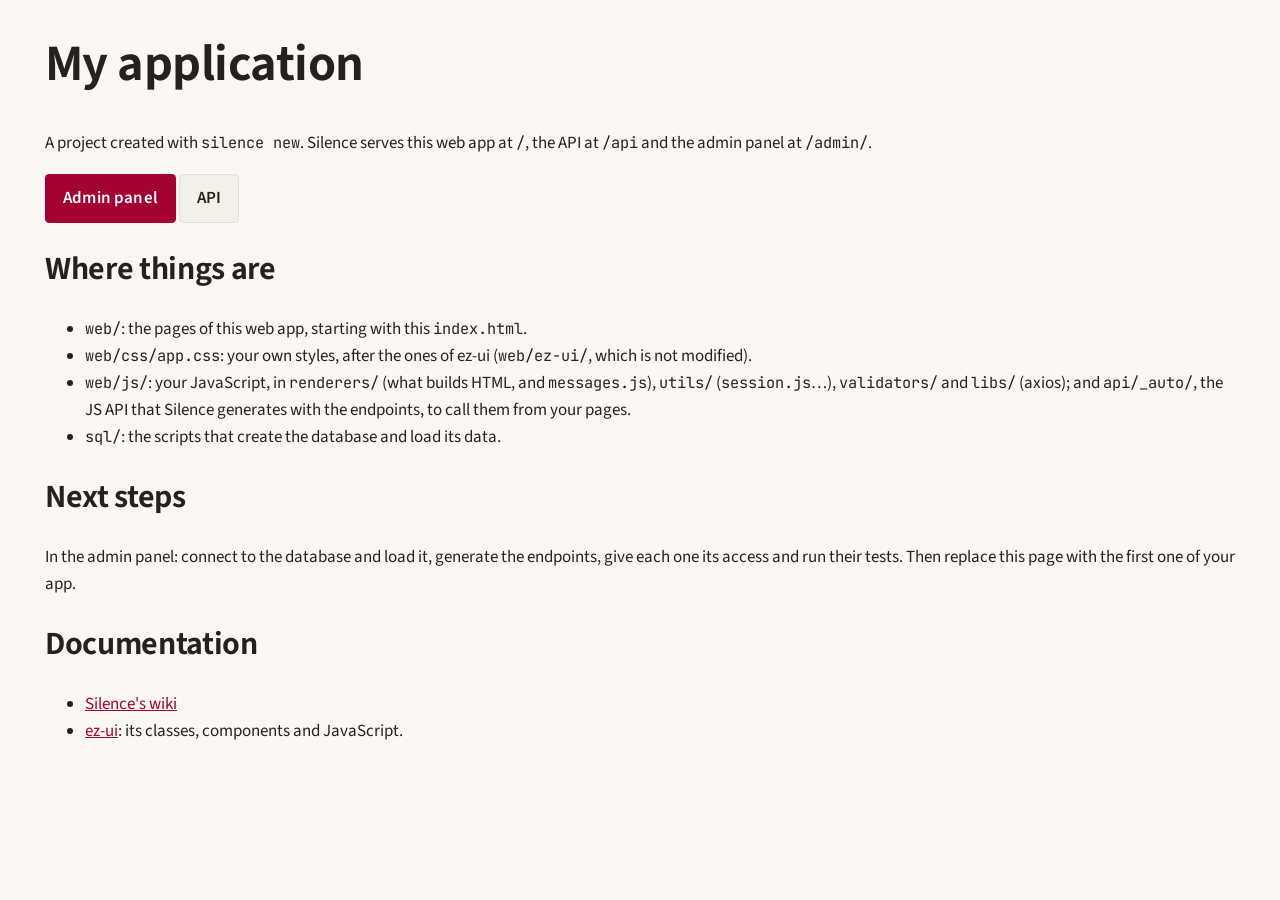
==== web/index.html @ 08150b6e "Proyecto Silence con users_db de IISSI-1: los scripts en sql/, la BD configurada y los endpoints, lo" ====
<!doctype html>
<html lang="en">
<head>
  <meta charset="utf-8">
  <meta name="viewport" content="width=device-width, initial-scale=1">
  <title>My application</title>
  <link rel="icon" href="images/favicon.svg" type="image/svg+xml">
  <link rel="stylesheet" href="ez-ui/css/ez-ui.css">
  <link rel="stylesheet" href="css/app.css">
</head>
<body>
  <main class="ez-container">
    <h1>My application</h1>
    <p>A project created with <code>silence new</code>. Silence serves this web app at <code>/</code>, the
      API at <code>/api</code> and the admin panel at <code>/admin/</code>.</p>
    <p>
      <a class="ez-button" href="/admin/">Admin panel</a>
      <a class="ez-button ez-button--secondary" href="/api">API</a>
    </p>

    <h2>Where things are</h2>
    <ul>
      <li><code>web/</code>: the pages of this web app, starting with this <code>index.html</code>.</li>
      <li><code>web/css/app.css</code>: your own styles, after the ones of ez-ui (<code>web/ez-ui/</code>,
        which is not modified).</li>
      <li><code>web/js/</code>: your JavaScript, in <code>renderers/</code> (what builds HTML, and
        <code>messages.js</code>), <code>utils/</code> (<code>session.js</code>…), <code>validators/</code> and
        <code>libs/</code> (axios); and <code>api/_auto/</code>, the JS API that Silence generates with the
        endpoints, to call them from your pages.</li>
      <li><code>sql/</code>: the scripts that create the database and load its data.</li>
    </ul>

    <h2>Next steps</h2>
    <p>In the admin panel: connect to the database and load it, generate the endpoints, give each one its
      access and run their tests. Then replace this page with the first one of your app.</p>

    <h2>Documentation</h2>
    <ul>
      <li><a href="https://github.com/DEAL-US/Silence/wiki">Silence's wiki</a></li>
      <li><a href="https://iissi-us.github.io/ez-ui/en/">ez-ui</a>: its classes, components and JavaScript.</li>
    </ul>
  </main>
</body>
</html>
---- web/ez-ui/css/ez-ui.css ----
/* ez-ui — CSS nativo, sin dependencias ni compilación. */
/* Primero las variables, después la base y finalmente los componentes.
   En reglas de igual prioridad y especificidad, prevalece la escrita después. */
@import url("./fonts.css");
@import url("./tokens.css");
@import url("./base.css");
@import url("./layout.css");
@import url("./components.css");
@import url("./forms.css");
@import url("./interactive.css");
---- web/css/app.css ----
/* Estilos propios de la aplicación: después de ez-ui, con sus variables y el prefijo app-. */
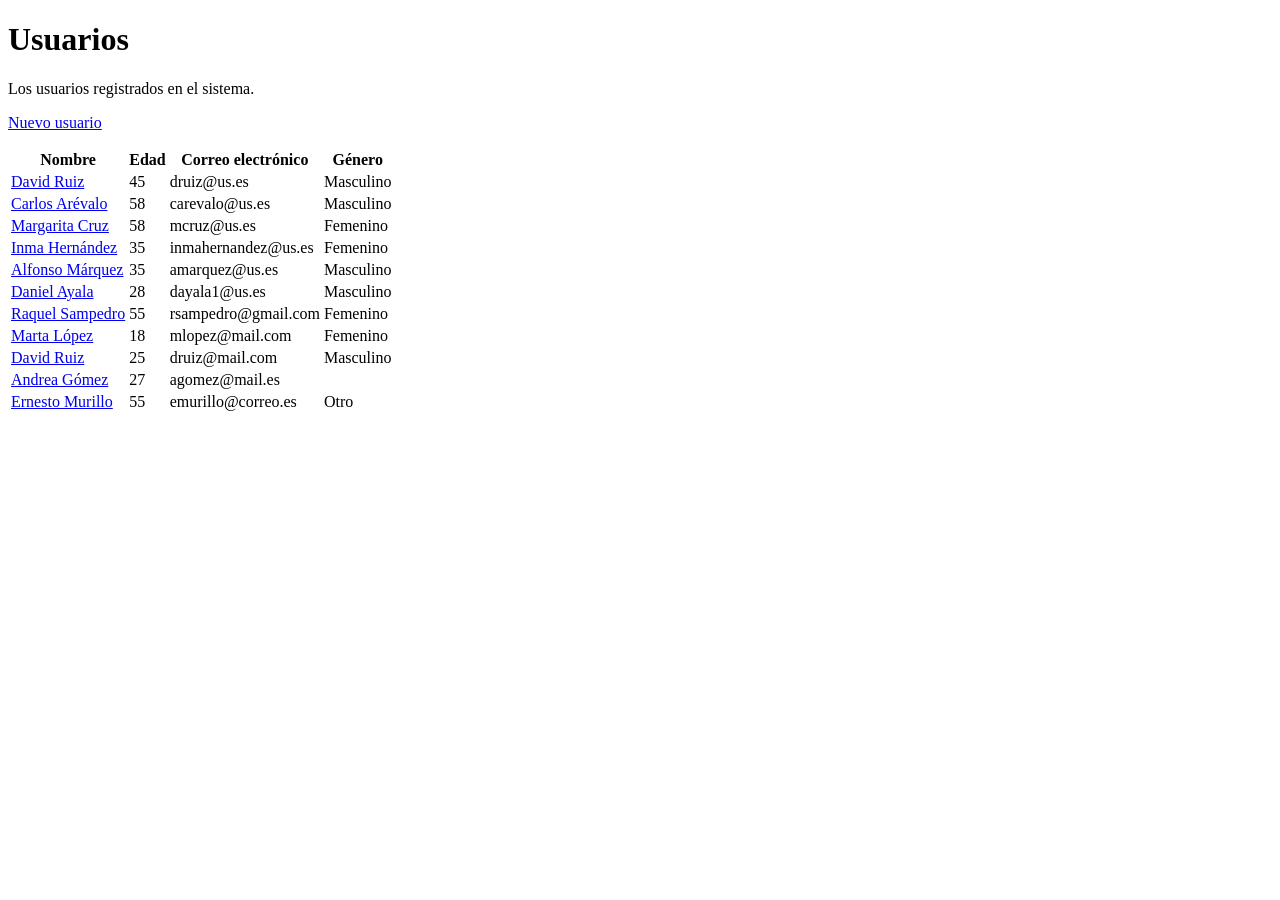
==== commit b6f7a5d2: "HTML: la lista de usuarios en una tabla y la ficha de un usuario, con los datos del populate escrito" ====
--- a/web/index.html
+++ b/web/index.html
@@ -1,44 +1,98 @@
-<!doctype html>
-<html lang="en">
+<!DOCTYPE html>
+<html lang="es">
 <head>
   <meta charset="utf-8">
-  <meta name="viewport" content="width=device-width, initial-scale=1">
-  <title>My application</title>
+  <!-- #region cabecera -->
+  <title>Usuarios</title>
   <link rel="icon" href="images/favicon.svg" type="image/svg+xml">
-  <link rel="stylesheet" href="ez-ui/css/ez-ui.css">
-  <link rel="stylesheet" href="css/app.css">
+  <!-- #endregion -->
 </head>
 <body>
-  <main class="ez-container">
-    <h1>My application</h1>
-    <p>A project created with <code>silence new</code>. Silence serves this web app at <code>/</code>, the
-      API at <code>/api</code> and the admin panel at <code>/admin/</code>.</p>
-    <p>
-      <a class="ez-button" href="/admin/">Admin panel</a>
-      <a class="ez-button ez-button--secondary" href="/api">API</a>
-    </p>
+  <!-- #region titulo -->
+  <h1>Usuarios</h1>
+  <p>Los usuarios registrados en el sistema.</p>
+  <p><a href="user-form.html">Nuevo usuario</a></p>
+  <!-- #endregion -->
 
-    <h2>Where things are</h2>
-    <ul>
-      <li><code>web/</code>: the pages of this web app, starting with this <code>index.html</code>.</li>
-      <li><code>web/css/app.css</code>: your own styles, after the ones of ez-ui (<code>web/ez-ui/</code>,
-        which is not modified).</li>
-      <li><code>web/js/</code>: your JavaScript, in <code>renderers/</code> (what builds HTML, and
-        <code>messages.js</code>), <code>utils/</code> (<code>session.js</code>…), <code>validators/</code> and
-        <code>libs/</code> (axios); and <code>api/_auto/</code>, the JS API that Silence generates with the
-        endpoints, to call them from your pages.</li>
-      <li><code>sql/</code>: the scripts that create the database and load its data.</li>
-    </ul>
-
-    <h2>Next steps</h2>
-    <p>In the admin panel: connect to the database and load it, generate the endpoints, give each one its
-      access and run their tests. Then replace this page with the first one of your app.</p>
-
-    <h2>Documentation</h2>
-    <ul>
-      <li><a href="https://github.com/DEAL-US/Silence/wiki">Silence's wiki</a></li>
-      <li><a href="https://iissi-us.github.io/ez-ui/en/">ez-ui</a>: its classes, components and JavaScript.</li>
-    </ul>
-  </main>
+  <!-- #region tabla -->
+  <table>
+    <thead>
+      <tr>
+        <th>Nombre</th>
+        <th>Edad</th>
+        <th>Correo electrónico</th>
+        <th>Género</th>
+      </tr>
+    </thead>
+    <tbody>
+      <tr>
+        <td><a href="user-detail.html?userId=1">David Ruiz</a></td>
+        <td>45</td>
+        <td>druiz@us.es</td>
+        <td>Masculino</td>
+      </tr>
+      <tr>
+        <td><a href="user-detail.html?userId=2">Carlos Arévalo</a></td>
+        <td>58</td>
+        <td>carevalo@us.es</td>
+        <td>Masculino</td>
+      </tr>
+      <tr>
+        <td><a href="user-detail.html?userId=3">Margarita Cruz</a></td>
+        <td>58</td>
+        <td>mcruz@us.es</td>
+        <td>Femenino</td>
+      </tr>
+      <tr>
+        <td><a href="user-detail.html?userId=4">Inma Hernández</a></td>
+        <td>35</td>
+        <td>inmahernandez@us.es</td>
+        <td>Femenino</td>
+      </tr>
+      <tr>
+        <td><a href="user-detail.html?userId=5">Alfonso Márquez</a></td>
+        <td>35</td>
+        <td>amarquez@us.es</td>
+        <td>Masculino</td>
+      </tr>
+      <tr>
+        <td><a href="user-detail.html?userId=6">Daniel Ayala</a></td>
+        <td>28</td>
+        <td>dayala1@us.es</td>
+        <td>Masculino</td>
+      </tr>
+      <tr>
+        <td><a href="user-detail.html?userId=7">Raquel Sampedro</a></td>
+        <td>55</td>
+        <td>rsampedro@gmail.com</td>
+        <td>Femenino</td>
+      </tr>
+      <tr>
+        <td><a href="user-detail.html?userId=8">Marta López</a></td>
+        <td>18</td>
+        <td>mlopez@mail.com</td>
+        <td>Femenino</td>
+      </tr>
+      <tr>
+        <td><a href="user-detail.html?userId=9">David Ruiz</a></td>
+        <td>25</td>
+        <td>druiz@mail.com</td>
+        <td>Masculino</td>
+      </tr>
+      <tr>
+        <td><a href="user-detail.html?userId=10">Andrea Gómez</a></td>
+        <td>27</td>
+        <td>agomez@mail.es</td>
+        <td></td>
+      </tr>
+      <tr>
+        <td><a href="user-detail.html?userId=11">Ernesto Murillo</a></td>
+        <td>55</td>
+        <td>emurillo@correo.es</td>
+        <td>Otro</td>
+      </tr>
+    </tbody>
+  </table>
+  <!-- #endregion -->
 </body>
 </html>
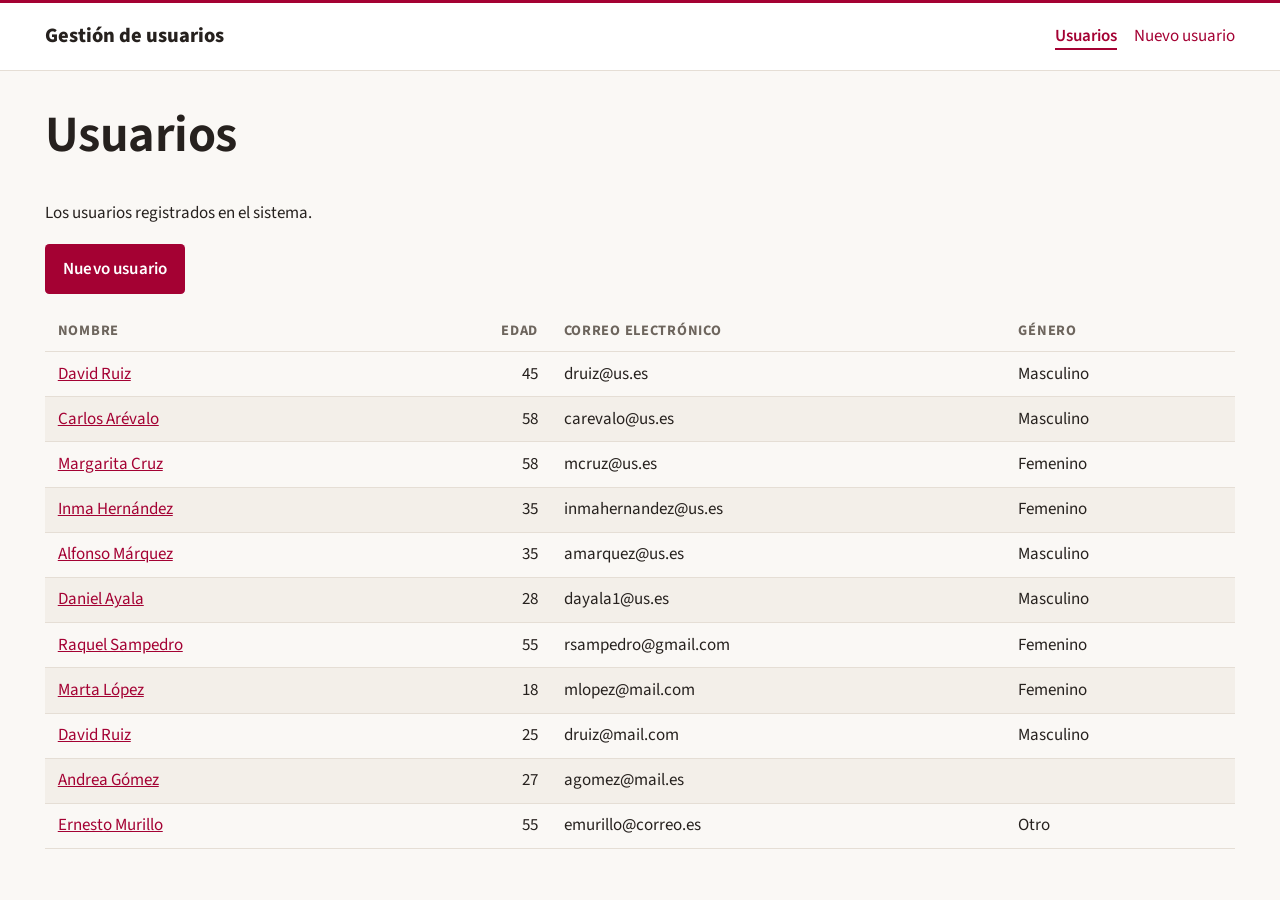
==== commit 8eb73dee: "ez-ui: barra de navegación, tabla desplazable, ficha y formulario con sus componentes; app.css solo " ====
--- a/web/index.html
+++ b/web/index.html
@@ -5,94 +5,112 @@
   <!-- #region cabecera -->
   <title>Usuarios</title>
   <link rel="icon" href="images/favicon.svg" type="image/svg+xml">
+  <link rel="stylesheet" href="ez-ui/css/ez-ui.css">
+  <link rel="stylesheet" href="css/app.css">
   <!-- #endregion -->
 </head>
 <body>
-  <!-- #region titulo -->
-  <h1>Usuarios</h1>
-  <p>Los usuarios registrados en el sistema.</p>
-  <p><a href="user-form.html">Nuevo usuario</a></p>
+  <!-- #region navbar -->
+  <nav class="ez-navbar" aria-label="Principal">
+    <div class="ez-container ez-navbar__inner">
+      <a class="ez-navbar__brand" href="index.html">Gestión de usuarios</a>
+      <ul class="ez-navbar__links">
+        <li><a href="index.html" aria-current="page">Usuarios</a></li>
+        <li><a href="user-form.html">Nuevo usuario</a></li>
+      </ul>
+    </div>
+  </nav>
   <!-- #endregion -->
 
-  <!-- #region tabla -->
-  <table>
-    <thead>
-      <tr>
-        <th>Nombre</th>
-        <th>Edad</th>
-        <th>Correo electrónico</th>
-        <th>Género</th>
-      </tr>
-    </thead>
-    <tbody>
-      <tr>
-        <td><a href="user-detail.html?userId=1">David Ruiz</a></td>
-        <td>45</td>
-        <td>druiz@us.es</td>
-        <td>Masculino</td>
-      </tr>
-      <tr>
-        <td><a href="user-detail.html?userId=2">Carlos Arévalo</a></td>
-        <td>58</td>
-        <td>carevalo@us.es</td>
-        <td>Masculino</td>
-      </tr>
-      <tr>
-        <td><a href="user-detail.html?userId=3">Margarita Cruz</a></td>
-        <td>58</td>
-        <td>mcruz@us.es</td>
-        <td>Femenino</td>
-      </tr>
-      <tr>
-        <td><a href="user-detail.html?userId=4">Inma Hernández</a></td>
-        <td>35</td>
-        <td>inmahernandez@us.es</td>
-        <td>Femenino</td>
-      </tr>
-      <tr>
-        <td><a href="user-detail.html?userId=5">Alfonso Márquez</a></td>
-        <td>35</td>
-        <td>amarquez@us.es</td>
-        <td>Masculino</td>
-      </tr>
-      <tr>
-        <td><a href="user-detail.html?userId=6">Daniel Ayala</a></td>
-        <td>28</td>
-        <td>dayala1@us.es</td>
-        <td>Masculino</td>
-      </tr>
-      <tr>
-        <td><a href="user-detail.html?userId=7">Raquel Sampedro</a></td>
-        <td>55</td>
-        <td>rsampedro@gmail.com</td>
-        <td>Femenino</td>
-      </tr>
-      <tr>
-        <td><a href="user-detail.html?userId=8">Marta López</a></td>
-        <td>18</td>
-        <td>mlopez@mail.com</td>
-        <td>Femenino</td>
-      </tr>
-      <tr>
-        <td><a href="user-detail.html?userId=9">David Ruiz</a></td>
-        <td>25</td>
-        <td>druiz@mail.com</td>
-        <td>Masculino</td>
-      </tr>
-      <tr>
-        <td><a href="user-detail.html?userId=10">Andrea Gómez</a></td>
-        <td>27</td>
-        <td>agomez@mail.es</td>
-        <td></td>
-      </tr>
-      <tr>
-        <td><a href="user-detail.html?userId=11">Ernesto Murillo</a></td>
-        <td>55</td>
-        <td>emurillo@correo.es</td>
-        <td>Otro</td>
-      </tr>
-    </tbody>
-  </table>
-  <!-- #endregion -->
+  <main class="ez-container">
+    <!-- #region titulo -->
+    <h1>Usuarios</h1>
+    <p>Los usuarios registrados en el sistema.</p>
+    <p><a class="ez-button" href="user-form.html">Nuevo usuario</a></p>
+    <!-- #endregion -->
+
+    <!-- #region tabla -->
+    <div class="ez-scroll">
+      <table>
+        <thead>
+          <tr>
+            <th>Nombre</th>
+            <th class="ez-number">Edad</th>
+            <th>Correo electrónico</th>
+            <th>Género</th>
+          </tr>
+        </thead>
+        <tbody>
+          <tr>
+            <td><a href="user-detail.html?userId=1">David Ruiz</a></td>
+            <td class="ez-number">45</td>
+            <td>druiz@us.es</td>
+            <td>Masculino</td>
+          </tr>
+          <tr>
+            <td><a href="user-detail.html?userId=2">Carlos Arévalo</a></td>
+            <td class="ez-number">58</td>
+            <td>carevalo@us.es</td>
+            <td>Masculino</td>
+          </tr>
+          <tr>
+            <td><a href="user-detail.html?userId=3">Margarita Cruz</a></td>
+            <td class="ez-number">58</td>
+            <td>mcruz@us.es</td>
+            <td>Femenino</td>
+          </tr>
+          <tr>
+            <td><a href="user-detail.html?userId=4">Inma Hernández</a></td>
+            <td class="ez-number">35</td>
+            <td>inmahernandez@us.es</td>
+            <td>Femenino</td>
+          </tr>
+          <tr>
+            <td><a href="user-detail.html?userId=5">Alfonso Márquez</a></td>
+            <td class="ez-number">35</td>
+            <td>amarquez@us.es</td>
+            <td>Masculino</td>
+          </tr>
+          <tr>
+            <td><a href="user-detail.html?userId=6">Daniel Ayala</a></td>
+            <td class="ez-number">28</td>
+            <td>dayala1@us.es</td>
+            <td>Masculino</td>
+          </tr>
+          <tr>
+            <td><a href="user-detail.html?userId=7">Raquel Sampedro</a></td>
+            <td class="ez-number">55</td>
+            <td>rsampedro@gmail.com</td>
+            <td>Femenino</td>
+          </tr>
+          <tr>
+            <td><a href="user-detail.html?userId=8">Marta López</a></td>
+            <td class="ez-number">18</td>
+            <td>mlopez@mail.com</td>
+            <td>Femenino</td>
+          </tr>
+          <tr>
+            <td><a href="user-detail.html?userId=9">David Ruiz</a></td>
+            <td class="ez-number">25</td>
+            <td>druiz@mail.com</td>
+            <td>Masculino</td>
+          </tr>
+          <tr>
+            <td><a href="user-detail.html?userId=10">Andrea Gómez</a></td>
+            <td class="ez-number">27</td>
+            <td>agomez@mail.es</td>
+            <td></td>
+          </tr>
+          <tr>
+            <td><a href="user-detail.html?userId=11">Ernesto Murillo</a></td>
+            <td class="ez-number">55</td>
+            <td>emurillo@correo.es</td>
+            <td>Otro</td>
+          </tr>
+        </tbody>
+      </table>
+    </div>
+    <!-- #endregion -->
+  </main>
 </body>
 </html>
--- a/web/ez-ui/css/ez-ui.css
+++ b/web/ez-ui/css/ez-ui.css
@@ -0,0 +1,10 @@
+/* ez-ui — CSS nativo, sin dependencias ni compilación. */
+/* Primero las variables, después la base y finalmente los componentes.
+   En reglas de igual prioridad y especificidad, prevalece la escrita después. */
+@import url("./fonts.css");
+@import url("./tokens.css");
+@import url("./base.css");
+@import url("./layout.css");
+@import url("./components.css");
+@import url("./forms.css");
+@import url("./interactive.css");
--- a/web/css/app.css
+++ b/web/css/app.css
@@ -0,0 +1,20 @@
+/* Estilos propios de la aplicación: después de ez-ui, con sus variables y el prefijo app-. */
+
+/* #region ficha */
+/* Los datos de la ficha de un usuario (una lista de definiciones, que ez-ui no maqueta): el
+   nombre de cada dato a la izquierda y su valor a la derecha, en una rejilla de dos columnas */
+.app-user-data {
+  display: grid;
+  grid-template-columns: max-content 1fr;
+  gap: var(--ez-space-2) var(--ez-space-6);
+}
+
+.app-user-data dt {
+  font-weight: 650;
+  color: var(--ez-muted);
+}
+
+.app-user-data dd {
+  margin: 0;
+}
+/* #endregion */
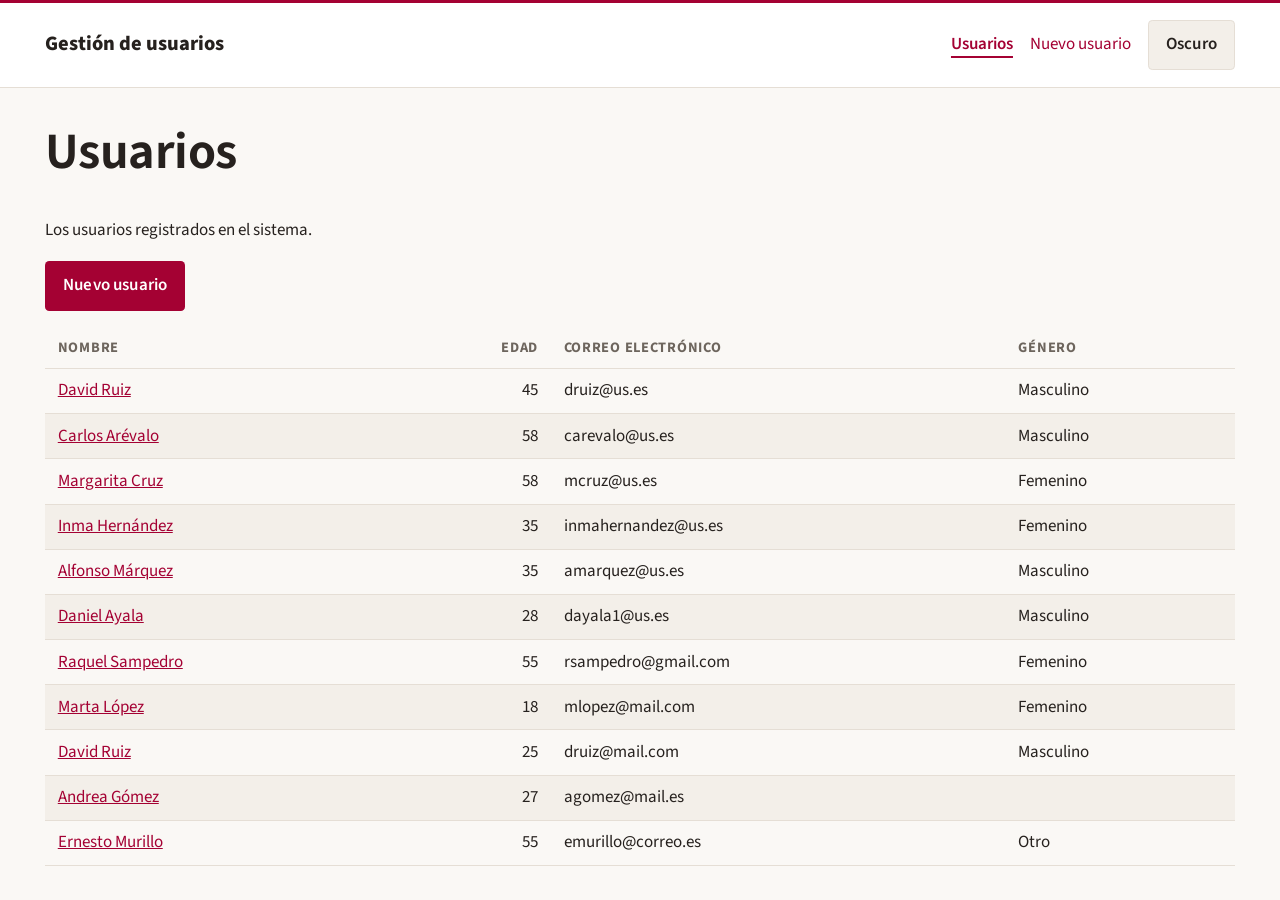
==== commit 6645b171: "JavaScript básico: el menú plegable y el tema de la barra, la validación del alta con RN01 (como el " ====
--- a/web/index.html
+++ b/web/index.html
@@ -4,9 +4,11 @@
   <meta charset="utf-8">
   <!-- #region cabecera -->
   <title>Usuarios</title>
+  <script src="ez-ui/js/theme-init.js"></script>
   <link rel="icon" href="images/favicon.svg" type="image/svg+xml">
   <link rel="stylesheet" href="ez-ui/css/ez-ui.css">
   <link rel="stylesheet" href="css/app.css">
+  <script src="js/index.js" type="module"></script>
   <!-- #endregion -->
 </head>
 <body>
@@ -14,9 +16,18 @@
   <nav class="ez-navbar" aria-label="Principal">
     <div class="ez-container ez-navbar__inner">
       <a class="ez-navbar__brand" href="index.html">Gestión de usuarios</a>
-      <ul class="ez-navbar__links">
+      <button class="ez-button ez-button--secondary ez-navbar__toggle" type="button"
+              aria-expanded="false" aria-controls="navbar-links">Menú</button>
+      <ul id="navbar-links" class="ez-navbar__links">
         <li><a href="index.html" aria-current="page">Usuarios</a></li>
         <li><a href="user-form.html">Nuevo usuario</a></li>
+        <li>
+          <button class="ez-button ez-button--secondary ez-theme-toggle" type="button"
+                  aria-label="Cambiar de tema" title="Cambiar de tema">
+            <span class="ez-theme-toggle__to-dark">Oscuro</span>
+            <span class="ez-theme-toggle__to-light">Claro</span>
+          </button>
+        </li>
       </ul>
     </div>
   </nav>
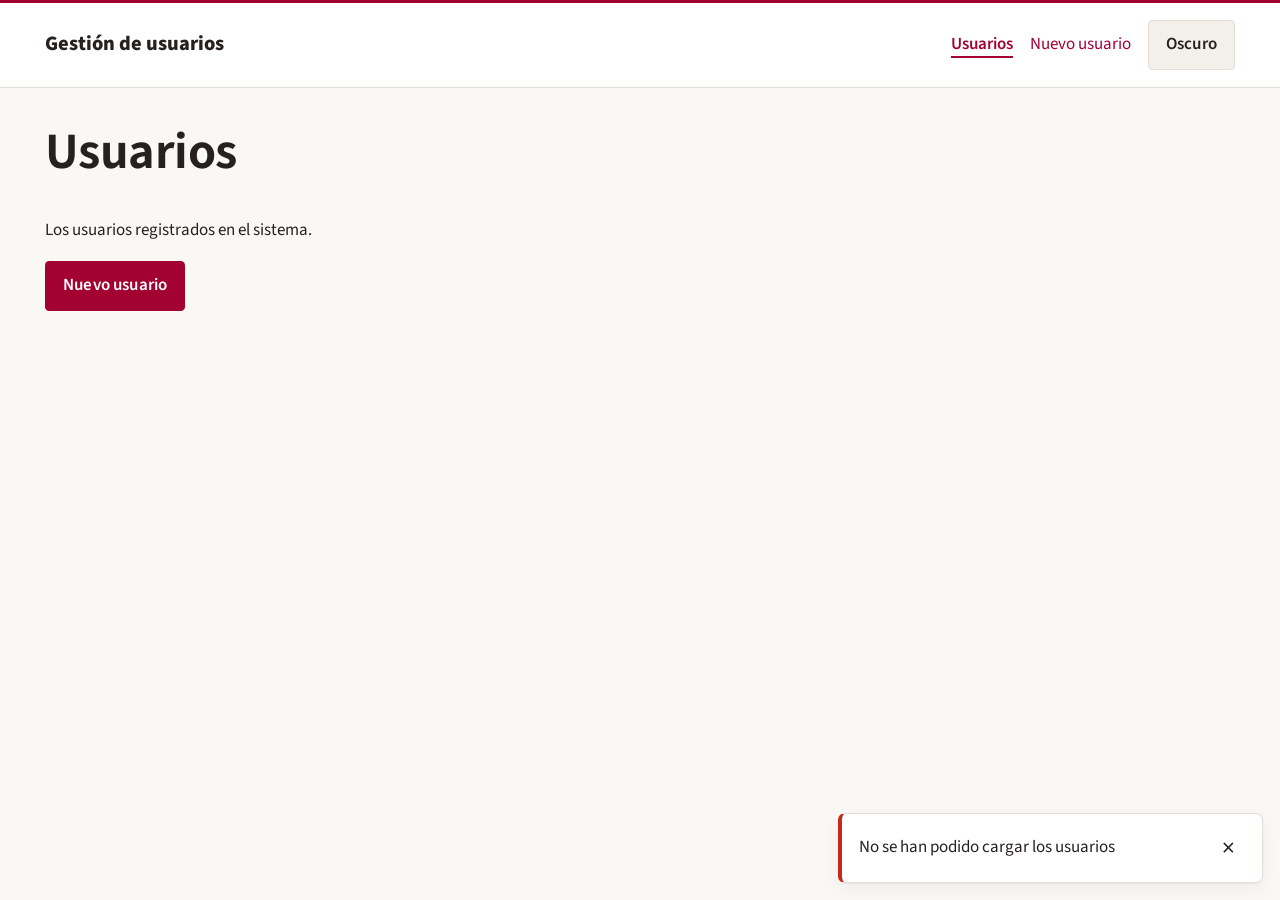
==== commit dd25a195: "API REST: la lista y la ficha desde la API (GET /api/users y /api/users/$user_id) con un renderizado" ====
--- a/web/index.html
+++ b/web/index.html
@@ -8,6 +8,7 @@
   <link rel="icon" href="images/favicon.svg" type="image/svg+xml">
   <link rel="stylesheet" href="ez-ui/css/ez-ui.css">
   <link rel="stylesheet" href="css/app.css">
+  <script src="js/libs/axios.min.js"></script>
   <script src="js/index.js" type="module"></script>
   <!-- #endregion -->
 </head>
@@ -41,86 +42,8 @@
     <!-- #endregion -->
 
     <!-- #region tabla -->
-    <div class="ez-scroll">
-      <table>
-        <thead>
-          <tr>
-            <th>Nombre</th>
-            <th class="ez-number">Edad</th>
-            <th>Correo electrónico</th>
-            <th>Género</th>
-          </tr>
-        </thead>
-        <tbody>
-          <tr>
-            <td><a href="user-detail.html?userId=1">David Ruiz</a></td>
-            <td class="ez-number">45</td>
-            <td>druiz@us.es</td>
-            <td>Masculino</td>
-          </tr>
-          <tr>
-            <td><a href="user-detail.html?userId=2">Carlos Arévalo</a></td>
-            <td class="ez-number">58</td>
-            <td>carevalo@us.es</td>
-            <td>Masculino</td>
-          </tr>
-          <tr>
-            <td><a href="user-detail.html?userId=3">Margarita Cruz</a></td>
-            <td class="ez-number">58</td>
-            <td>mcruz@us.es</td>
-            <td>Femenino</td>
-          </tr>
-          <tr>
-            <td><a href="user-detail.html?userId=4">Inma Hernández</a></td>
-            <td class="ez-number">35</td>
-            <td>inmahernandez@us.es</td>
-            <td>Femenino</td>
-          </tr>
-          <tr>
-            <td><a href="user-detail.html?userId=5">Alfonso Márquez</a></td>
-            <td class="ez-number">35</td>
-            <td>amarquez@us.es</td>
-            <td>Masculino</td>
-          </tr>
-          <tr>
-            <td><a href="user-detail.html?userId=6">Daniel Ayala</a></td>
-            <td class="ez-number">28</td>
-            <td>dayala1@us.es</td>
-            <td>Masculino</td>
-          </tr>
-          <tr>
-            <td><a href="user-detail.html?userId=7">Raquel Sampedro</a></td>
-            <td class="ez-number">55</td>
-            <td>rsampedro@gmail.com</td>
-            <td>Femenino</td>
-          </tr>
-          <tr>
-            <td><a href="user-detail.html?userId=8">Marta López</a></td>
-            <td class="ez-number">18</td>
-            <td>mlopez@mail.com</td>
-            <td>Femenino</td>
-          </tr>
-          <tr>
-            <td><a href="user-detail.html?userId=9">David Ruiz</a></td>
-            <td class="ez-number">25</td>
-            <td>druiz@mail.com</td>
-            <td>Masculino</td>
-          </tr>
-          <tr>
-            <td><a href="user-detail.html?userId=10">Andrea Gómez</a></td>
-            <td class="ez-number">27</td>
-            <td>agomez@mail.es</td>
-            <td></td>
-          </tr>
-          <tr>
-            <td><a href="user-detail.html?userId=11">Ernesto Murillo</a></td>
-            <td class="ez-number">55</td>
-            <td>emurillo@correo.es</td>
-            <td>Otro</td>
-          </tr>
-        </tbody>
-      </table>
-    </div>
+    <p id="user-stats"></p>
+    <div id="users"></div>
     <!-- #endregion -->
   </main>
 </body>
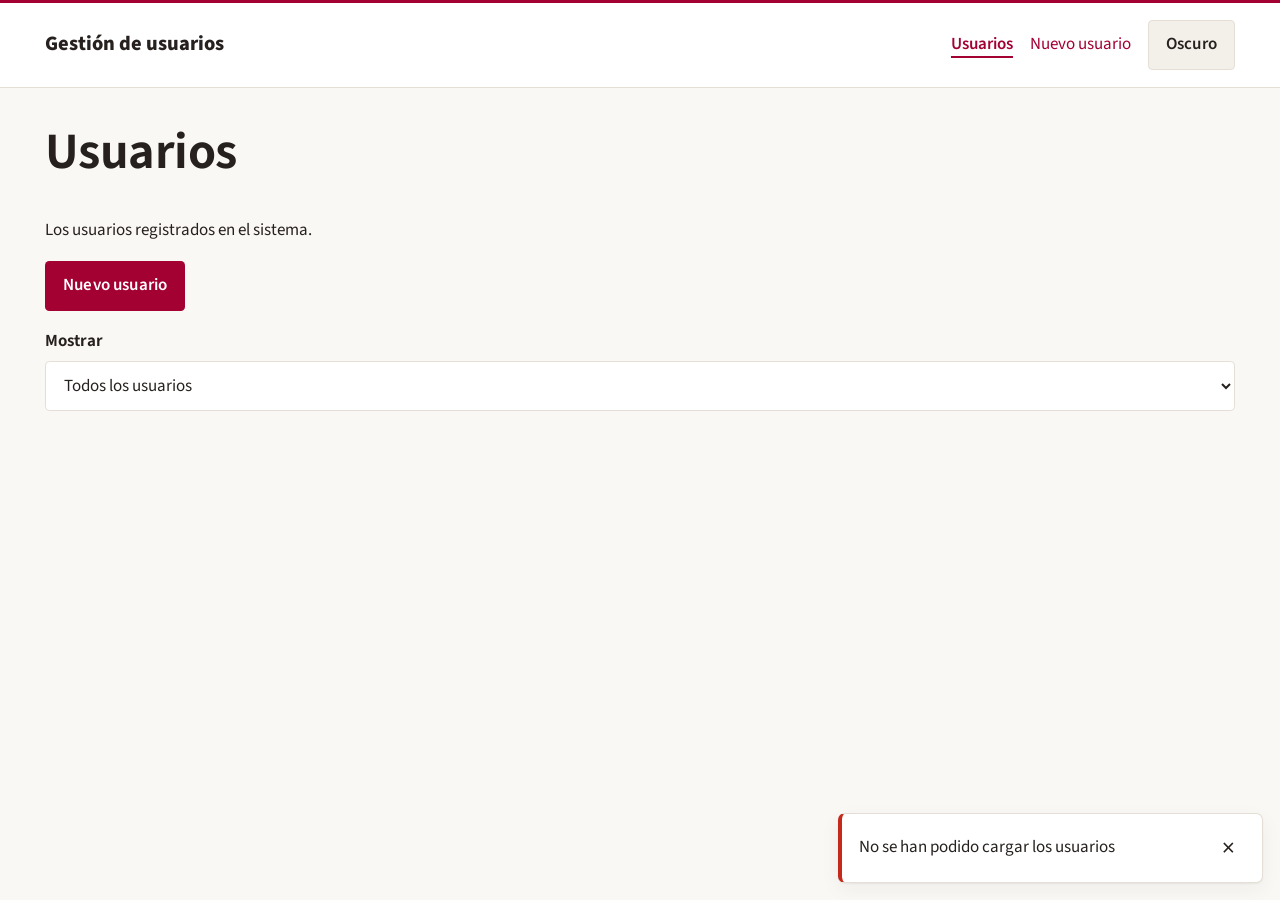
==== commit 681fe85e: "Filtros y preferencias: RF02 y RF03 como endpoints propios (el SQL de IISSI-1), un desplegable en la" ====
--- a/web/index.html
+++ b/web/index.html
@@ -41,6 +41,17 @@
     <p><a class="ez-button" href="user-form.html">Nuevo usuario</a></p>
     <!-- #endregion -->
 
+    <!-- #region filtro -->
+    <div class="ez-field">
+      <label for="filter">Mostrar</label>
+      <select id="filter">
+        <option value="all">Todos los usuarios</option>
+        <option value="women">Mujeres</option>
+        <option value="us-domain">Con correo de la US (us.es)</option>
+      </select>
+    </div>
+    <!-- #endregion -->
+
     <!-- #region tabla -->
     <p id="user-stats"></p>
     <div id="users"></div>
